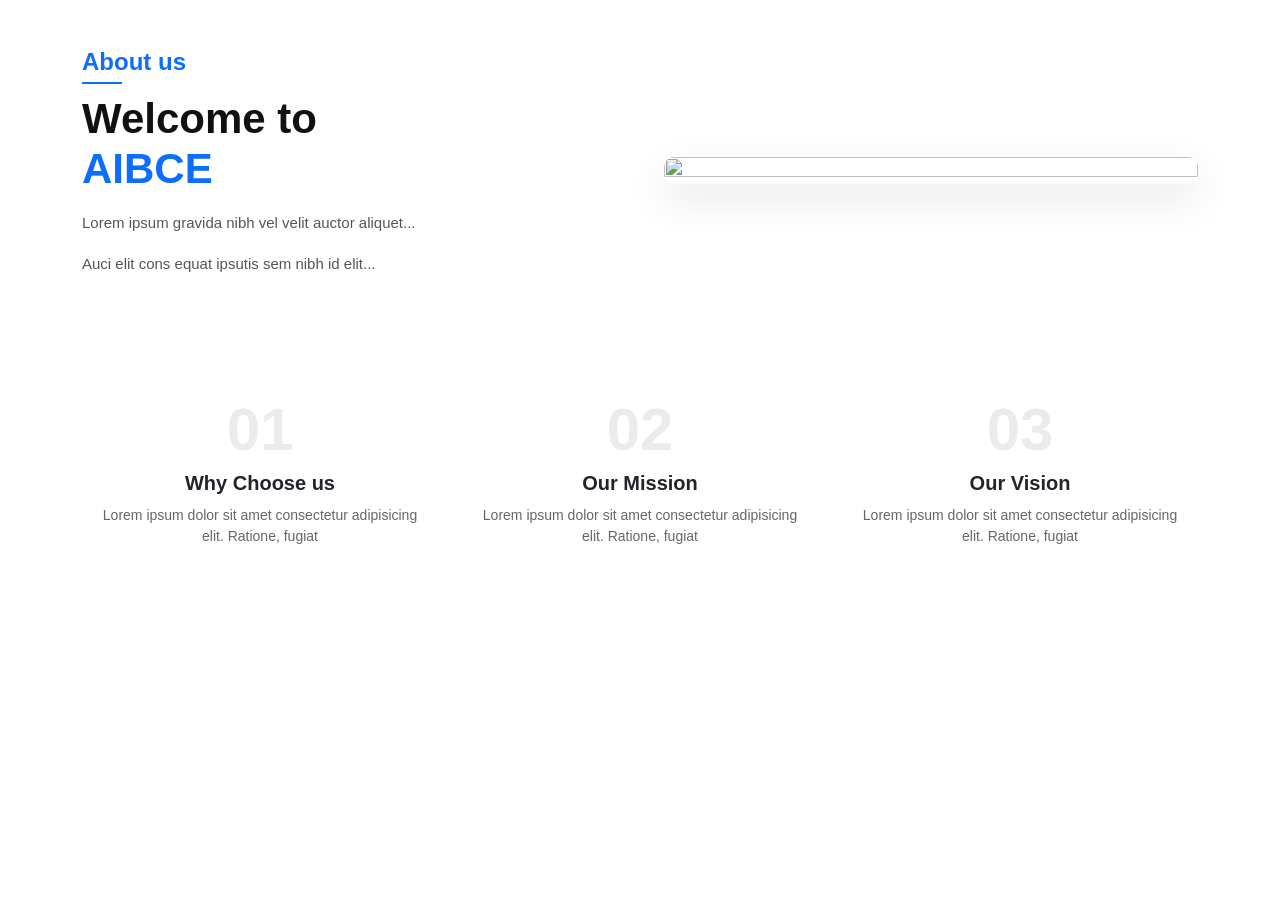
==== public/about.html @ 533a0280 "initial commit" ====
<!DOCTYPE html>
<html lang="en">

<head>
    <meta charset="UTF-8">
    <meta name="viewport" content="width=device-width, initial-scale=1.0">
    <title>About Section</title>

    <link href="https://cdn.jsdelivr.net/npm/bootstrap@5.3.8/dist/css/bootstrap.min.css" rel="stylesheet">


    <link rel="stylesheet" href="./css/about.css">
</head>

<body>

    <section class="about-section py-5">
        <div class="container">

            <div class="row align-items-center g-5">

                <!-- LEFT -->
                <div class="col-lg-6 about-left">
                    <h5 class="about-tag animate delay-1 fs-4">About us</h5>
                    <h1 class="about-title animate delay-2">Welcome to <br> <span>AIBCE</span></h2>

                    <p class="about-text animate delay-3">
                        Lorem ipsum gravida nibh vel velit auctor aliquet...
                    </p>

                    <p class="about-text animate delay-4">
                        Auci elit cons equat ipsutis sem nibh id elit...
                    </p>
                </div>

                <!-- RIGHT IMAGE -->
                <div class="col-lg-6 about-right">
                    <div class="about-img animate-scale m-0 p-0">
                        <img src="https://images.unsplash.com/photo-1556155092-490a1ba16284">
                    </div>
                </div>

            </div>

            <!-- FEATURES -->
            <div class="row mt-5 pt-4 text-center features">
                <div class="col-md-4">
                    <div class="feature-box animate delay-1">
                        <span class="number mb-3">01</span>
                        <h5>Why Choose us</h5>
                        <p>Lorem ipsum dolor sit amet consectetur adipisicing elit. Ratione, fugiat</p>
                    </div>
                </div>

                <div class="col-md-4">
                    <div class="feature-box animate delay-2">
                        <span class="number mb-3">02</span>
                        <h5>Our Mission</h5>
                        <p>Lorem ipsum dolor sit amet consectetur adipisicing elit. Ratione, fugiat</p>
                    </div>
                </div>

                <div class="col-md-4">
                    <div class="feature-box animate delay-3">
                        <span class="number mb-3">03</span>
                        <h5>Our Vision</h5>
                        <p>Lorem ipsum dolor sit amet consectetur adipisicing elit. Ratione, fugiat</p>
                    </div>
                </div>
            </div>

        </div>
    </section>    
    <script src="./js/about.js"></script>

</body>

</html>
---- public/css/about.css ----
body {
    background: #ffffff;
    font-family: 'Segoe UI', sans-serif;
}

/* SECTION */
.about-section {
    background: transparentred;
}

/* TAG */
.about-tag {
    color: #0d6efd;
    font-weight: 600;
    font-size: 14px;
    position: relative;
    display: inline-block;
    margin-bottom: 10px;
}

.about-tag::after {
    content: "";
    width: 40px;
    height: 2px;
    background: #0d6efd;
    display: block;
    margin-top: 5px;
}

/* TITLE */
.about-title {
    font-size: 42px;
    font-weight: 700;
    color: #111;
    margin-bottom: 15px;
}

.about-title span {
    color: #0d6efd;
}

/* TEXT */
.about-text {
    color: #555;
    font-size: 15px;
    line-height: 1.7;
}

/* IMAGE */
.about-img {
    border-radius: 15px;
    overflow: hidden;
    box-shadow: 0 15px 40px rgba(0, 0, 0, 0.1);
    transition: 0.4s;
}

.about-img img {
    width: 100%;
    height: 100%;
    object-fit: cover;
    transition: 0.4s;
}

.about-img:hover img {
    transform: scale(1.05);
}

/* FEATURE BOX */
.feature-box {
    padding: 20px;
    transition: 0.3s;
}

.feature-box:hover {
    transform: translateY(-5px);
}

/* NUMBER */
.number {
    font-size: 60px;
    font-weight: 700;
    color: rgba(0, 0, 0, 0.08);
    display: block;
}

/* HEADING */
.feature-box h5 {
    font-weight: 600;
    margin-top: -20px;
    margin-bottom: 10px;
}


/* TEXT */
.feature-box p {
    color: #666;
    font-size: 14px;
}

.feature-box:hover {
    transform: translateY(-8px) !important;
}

/* RESPONSIVE */
@media(max-width: 768px) {
    .about-title {
        font-size: 30px;
    }

    .feature-box {
        margin-bottom: 25px;
    }
}

/* ===== ANIMATION BASE ===== */
.animate {
    opacity: 0;
    transform: translateY(40px);
    transition: all 0.7s ease;
}

/* visible state */
.animate.show {
    opacity: 1;
    transform: translateY(0);
}

/* delay helpers */
.delay-1 {
    transition-delay: 0.1s;
}

.delay-2 {
    transition-delay: 0.2s;
}

.delay-3 {
    transition-delay: 0.3s;
}

.delay-4 {
    transition-delay: 0.4s;
}

/* image special animation */
.animate-scale {
    opacity: 0;
    transform: scale(0.9);
    transition: all 0.8s ease;
}

.animate-scale.show {
    opacity: 1;
    transform: scale(1);
}

/* PARALLAX IMAGE */
.about-img {
    padding: 0;
    margin: 0;
    position: relative;
    overflow: hidden;
    border-radius: 10px;
}

.about-img img {
    width: 100%;
    height: 120%; /* bigger for parallax */
    object-fit: cover;
    transform: translateY(0);
    transition: transform 0.1s linear;
}
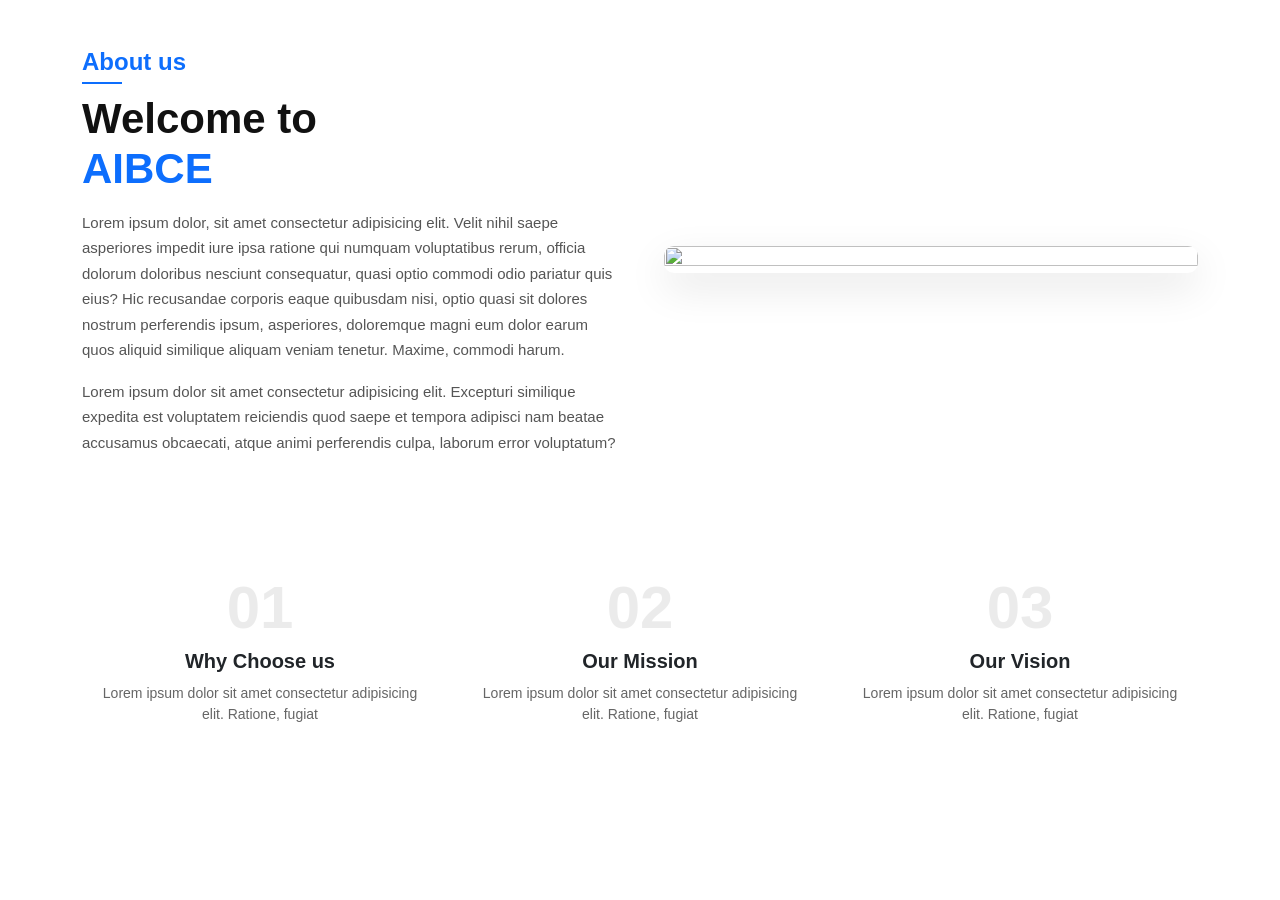
==== commit a6b45039: "updated" ====
--- a/public/about.html
+++ b/public/about.html
@@ -24,13 +24,19 @@
                     <h5 class="about-tag animate delay-1 fs-4">About us</h5>
                     <h1 class="about-title animate delay-2">Welcome to <br> <span>AIBCE</span></h2>
 
-                    <p class="about-text animate delay-3">
-                        Lorem ipsum gravida nibh vel velit auctor aliquet...
-                    </p>
+                        <p class="about-text animate delay-3">
+                            Lorem ipsum dolor, sit amet consectetur adipisicing elit. Velit nihil saepe asperiores
+                            impedit iure ipsa ratione qui numquam voluptatibus rerum, officia dolorum doloribus nesciunt
+                            consequatur, quasi optio commodi odio pariatur quis eius? Hic recusandae corporis eaque
+                            quibusdam nisi, optio quasi sit dolores nostrum perferendis ipsum, asperiores, doloremque
+                            magni eum dolor earum quos aliquid similique aliquam veniam tenetur. Maxime, commodi harum.
+                        </p>
 
-                    <p class="about-text animate delay-4">
-                        Auci elit cons equat ipsutis sem nibh id elit...
-                    </p>
+                        <p class="about-text animate delay-4">
+                            Lorem ipsum dolor sit amet consectetur adipisicing elit. Excepturi similique expedita est
+                            voluptatem reiciendis quod saepe et tempora adipisci nam beatae accusamus obcaecati, atque
+                            animi perferendis culpa, laborum error voluptatum?
+                        </p>
                 </div>
 
                 <!-- RIGHT IMAGE -->
@@ -70,7 +76,7 @@
             </div>
 
         </div>
-    </section>    
+    </section>
     <script src="./js/about.js"></script>
 
 </body>
